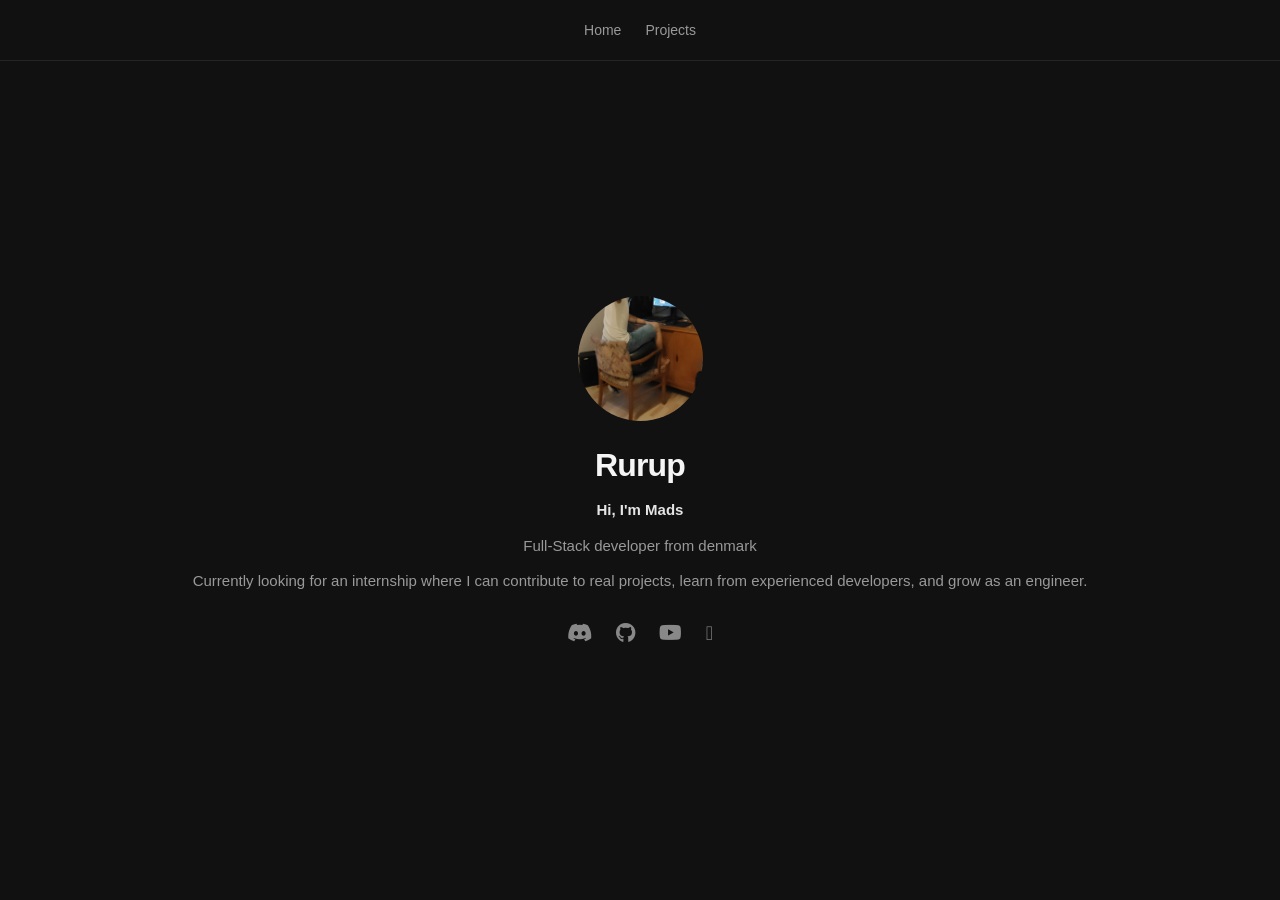
==== index.html @ 8532171f "Testing new folder structure" ====
<!DOCTYPE html>
<html lang="en">
<head>
    <!-- Meta Tags -->
    <meta charset="UTF-8">
    <meta http-equiv="X-UA-Compatible" content="IE=edge">
    <meta name="viewport" content="width=device-width, initial-scale=1.0">
    
    <!-- Title -->
    <title>Home</title>

    <!-- Css -->
    <link rel="stylesheet" href="/css/style.css">
    <link rel="stylesheet" href="https://cdnjs.cloudflare.com/ajax/libs/font-awesome/5.15.2/css/all.min.css" crossorigin="anonymous">

</head>
<body>
    
    <header>
        <nav>
            <div class="header_logo">
                <!-- <img src="" alt="" srcset=""> -->
            </div>
            <div class="header_links">
                <ul class="nav_links">
                    <li class="nav_link"><a href="/Home/">Home</a></li>
                    <li class="nav_link"><a href="/Home/project.html">Projects</a></li>
                    <!-- <li class="nav_link"><a href="#">Shop</a></li> -->
                    <!-- <li class="nav_link"><a href="#">Repos</a></li> -->
                </ul>
            </div>
        </nav>
    </header>

    <section class="main">
        <img src="../images/profile.png" alt="" srcset="">
        <span>Rurup</span>
        <p>Hi, I'm Mads</p>
        <p>Full-Stack developer from denmark</p>
        <p>Currently looking for an internship where I can contribute to real projects, learn from experienced developers, and grow as an engineer.</p>
        <ul>
            <li><a target="_blank" href=""><i class="fab fa-discord"></i></a></li>
            <li><a target="_blank" href="https://github.com/MadsRurup"><i class="fab fa-github"></i></a></li>
            <li><a target="_blank" href="https://www.youtube.com/@madsrurupnielsen4082"><i class="fab fa-youtube"></i></a></li>
            <li><a target="_blank" href="mailto:madsrurup@gmail.com"><i class="fa-solid fa-at"></i></a></li>
        </ul>
    </section>

</body>
</html>
---- css/style.css ----
/* General */

* {
    margin: 0;
    padding: 0;
    box-sizing: border-box;
}

body {
    min-height: 100vh;
    background: #111111;
    color: #e5e5e5;
    font-family: Arial, Helvetica, sans-serif;
    font-weight: 400;
}

a {
    color: inherit;
    text-decoration: none;
}

/* Header */

header {
    width: 100%;
    border-bottom: 1px solid #252525;
}

nav {
    max-width: 1000px;
    margin: 0 auto;
    padding: 22px 24px;
    display: flex;
    align-items: center;
    justify-content: center;
}

.header_logo img {
    width: 36px;
    height: 36px;
    object-fit: contain;
}

.header_links ul {
    display: flex;
    align-items: center;
    gap: 24px;
}

.nav_link {
    list-style: none;
    color: #999999;
    font-size: 14px;
    transition: color 0.2s ease;
}

.nav_link:hover {
    color: #ffffff;
}

/* Main profile */

.main {
    min-height: calc(100vh - 81px);
    padding: 60px 24px;

    display: flex;
    flex-direction: column;
    align-items: center;
    justify-content: center;

    text-align: center;
}

.main > img {
    width: 125px;
    height: 125px;
    object-fit: cover;
    border-radius: 50%;
    margin-bottom: 24px;
}

.main > span {
    color: #f5f5f5;
    font-size: 32px;
    font-weight: 600;
    letter-spacing: -0.8px;
    line-height: 1.3;
}

.main > p:first-of-type {
    color: #e5e5e5;
    font-weight: bold;
}

.main > p {
    margin-top: 10px;
    color: #999999;
    font-size: 15px;
    line-height: 1.7;
}

/* Social links */

.main > ul {
    display: flex;
    align-items: center;
    justify-content: center;
    gap: 24px;

    list-style: none;
    margin-top: 28px;
}

.main > ul li a {
    display: inline-flex;
    align-items: center;
    justify-content: center;

    color: #888888;
    font-size: 20px;

    transition:
        color 0.2s ease,
        transform 0.2s ease;
}

.main > ul li a:hover {
    color: #ffffff;
    transform: translateY(-2px);
}

.main > ul li a:focus-visible,
.nav_link a:focus-visible {
    outline: 2px solid #aaaaaa;
    outline-offset: 5px;
}

/* Mobile */

@media (max-width: 600px) {
    nav {
        padding: 18px 20px;
    }

    .main {
        min-height: calc(100svh - 73px);
        padding: 40px 20px;
    }

    .main > img {
        width: 88px;
        height: 88px;
        margin-bottom: 20px;
    }

    .main > span {
        font-size: 28px;
    }

    .main > p {
        max-width: 300px;
        font-size: 14px;
    }
}
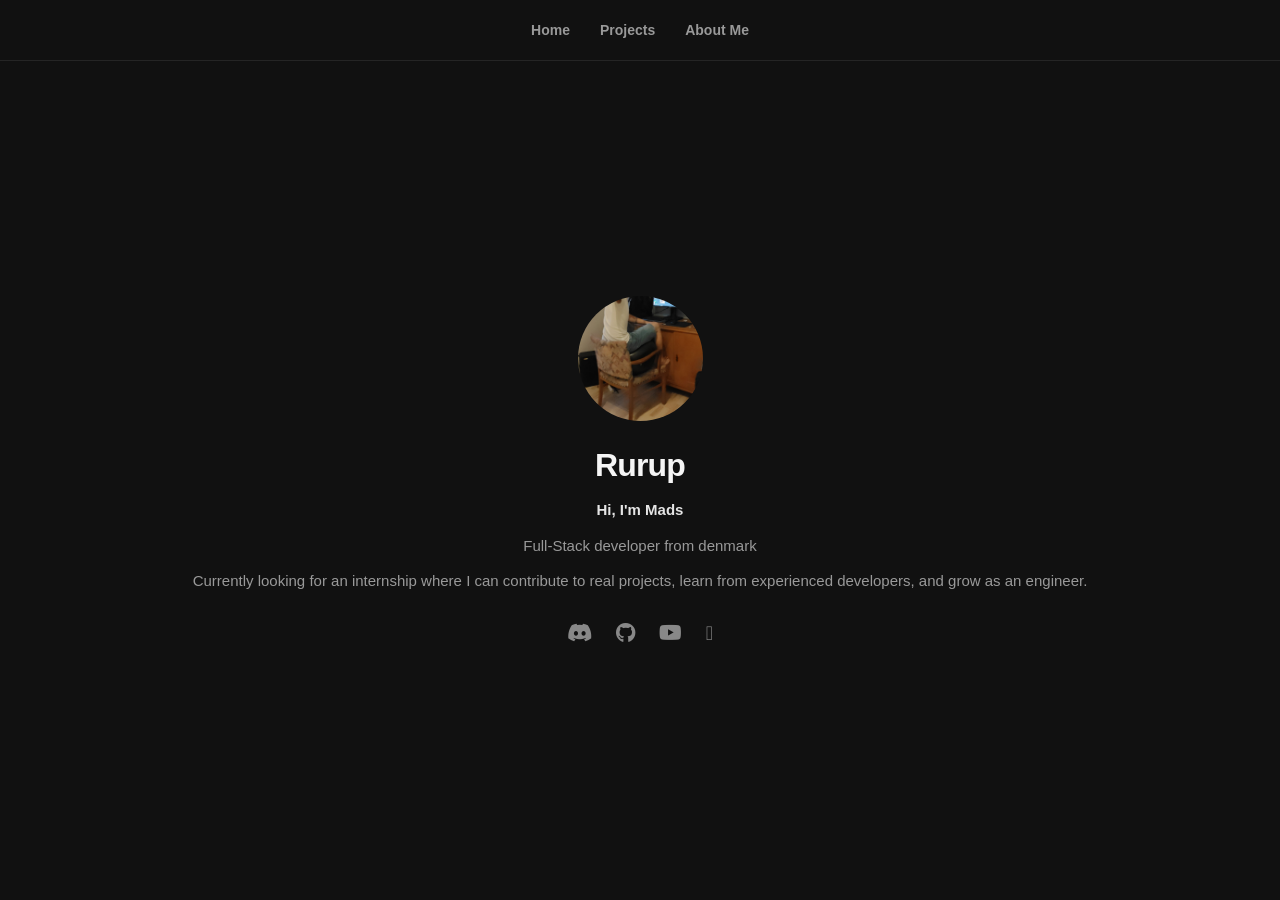
==== commit a0918df9: "Added initial about me page" ====
--- a/index.html
+++ b/index.html
@@ -10,7 +10,8 @@
     <title>Home</title>
 
     <!-- Css -->
-    <link rel="stylesheet" href="/css/style.css">
+    <link rel="stylesheet" href="css/style.css">
+    <link rel="stylesheet" href="../css/index.css">
     <link rel="stylesheet" href="https://cdnjs.cloudflare.com/ajax/libs/font-awesome/5.15.2/css/all.min.css" crossorigin="anonymous">
 
 </head>
@@ -23,9 +24,9 @@
             </div>
             <div class="header_links">
                 <ul class="nav_links">
-                    <li class="nav_link"><a href="/Home/">Home</a></li>
-                    <li class="nav_link"><a href="/Home/project.html">Projects</a></li>
-                    <!-- <li class="nav_link"><a href="#">Shop</a></li> -->
+                    <li class="nav_link"><a href="./">Home</a></li>
+                    <li class="nav_link"><a href="projects/">Projects</a></li>
+                    <li class="nav_link"><a href="me/">About Me</a></li>
                     <!-- <li class="nav_link"><a href="#">Repos</a></li> -->
                 </ul>
             </div>
@@ -33,7 +34,7 @@
     </header>
 
     <section class="main">
-        <img src="../images/profile.png" alt="" srcset="">
+        <img src="images/profile.png" alt="" srcset="">
         <span>Rurup</span>
         <p>Hi, I'm Mads</p>
         <p>Full-Stack developer from denmark</p>
--- a/css/style.css
+++ b/css/style.css
@@ -45,13 +45,14 @@
 .header_links ul {
     display: flex;
     align-items: center;
-    gap: 24px;
+    gap: 30px;
 }
 
 .nav_link {
     list-style: none;
     color: #999999;
     font-size: 14px;
+    font-weight: bold;
     transition: color 0.2s ease;
 }
 
@@ -73,69 +74,7 @@
     text-align: center;
 }
 
-.main > img {
-    width: 125px;
-    height: 125px;
-    object-fit: cover;
-    border-radius: 50%;
-    margin-bottom: 24px;
-}
 
-.main > span {
-    color: #f5f5f5;
-    font-size: 32px;
-    font-weight: 600;
-    letter-spacing: -0.8px;
-    line-height: 1.3;
-}
-
-.main > p:first-of-type {
-    color: #e5e5e5;
-    font-weight: bold;
-}
-
-.main > p {
-    margin-top: 10px;
-    color: #999999;
-    font-size: 15px;
-    line-height: 1.7;
-}
-
-/* Social links */
-
-.main > ul {
-    display: flex;
-    align-items: center;
-    justify-content: center;
-    gap: 24px;
-
-    list-style: none;
-    margin-top: 28px;
-}
-
-.main > ul li a {
-    display: inline-flex;
-    align-items: center;
-    justify-content: center;
-
-    color: #888888;
-    font-size: 20px;
-
-    transition:
-        color 0.2s ease,
-        transform 0.2s ease;
-}
-
-.main > ul li a:hover {
-    color: #ffffff;
-    transform: translateY(-2px);
-}
-
-.main > ul li a:focus-visible,
-.nav_link a:focus-visible {
-    outline: 2px solid #aaaaaa;
-    outline-offset: 5px;
-}
 
 /* Mobile */
 
--- a/css/index.css
+++ b/css/index.css
@@ -0,0 +1,63 @@
+.main > img {
+    width: 125px;
+    height: 125px;
+    object-fit: cover;
+    border-radius: 50%;
+    margin-bottom: 24px;
+}
+
+.main > span {
+    color: #f5f5f5;
+    font-size: 32px;
+    font-weight: 600;
+    letter-spacing: -0.8px;
+    line-height: 1.3;
+}
+
+.main > p:first-of-type {
+    color: #e5e5e5;
+    font-weight: bold;
+}
+
+.main > p {
+    margin-top: 10px;
+    color: #999999;
+    font-size: 15px;
+    line-height: 1.7;
+}
+
+/* Social links */
+
+.main > ul {
+    display: flex;
+    align-items: center;
+    justify-content: center;
+    gap: 24px;
+
+    list-style: none;
+    margin-top: 28px;
+}
+
+.main > ul li a {
+    display: inline-flex;
+    align-items: center;
+    justify-content: center;
+
+    color: #888888;
+    font-size: 20px;
+
+    transition:
+        color 0.2s ease,
+        transform 0.2s ease;
+}
+
+.main > ul li a:hover {
+    color: #ffffff;
+    transform: translateY(-2px);
+}
+
+.main > ul li a:focus-visible,
+.nav_link a:focus-visible {
+    outline: 2px solid #aaaaaa;
+    outline-offset: 5px;
+}
